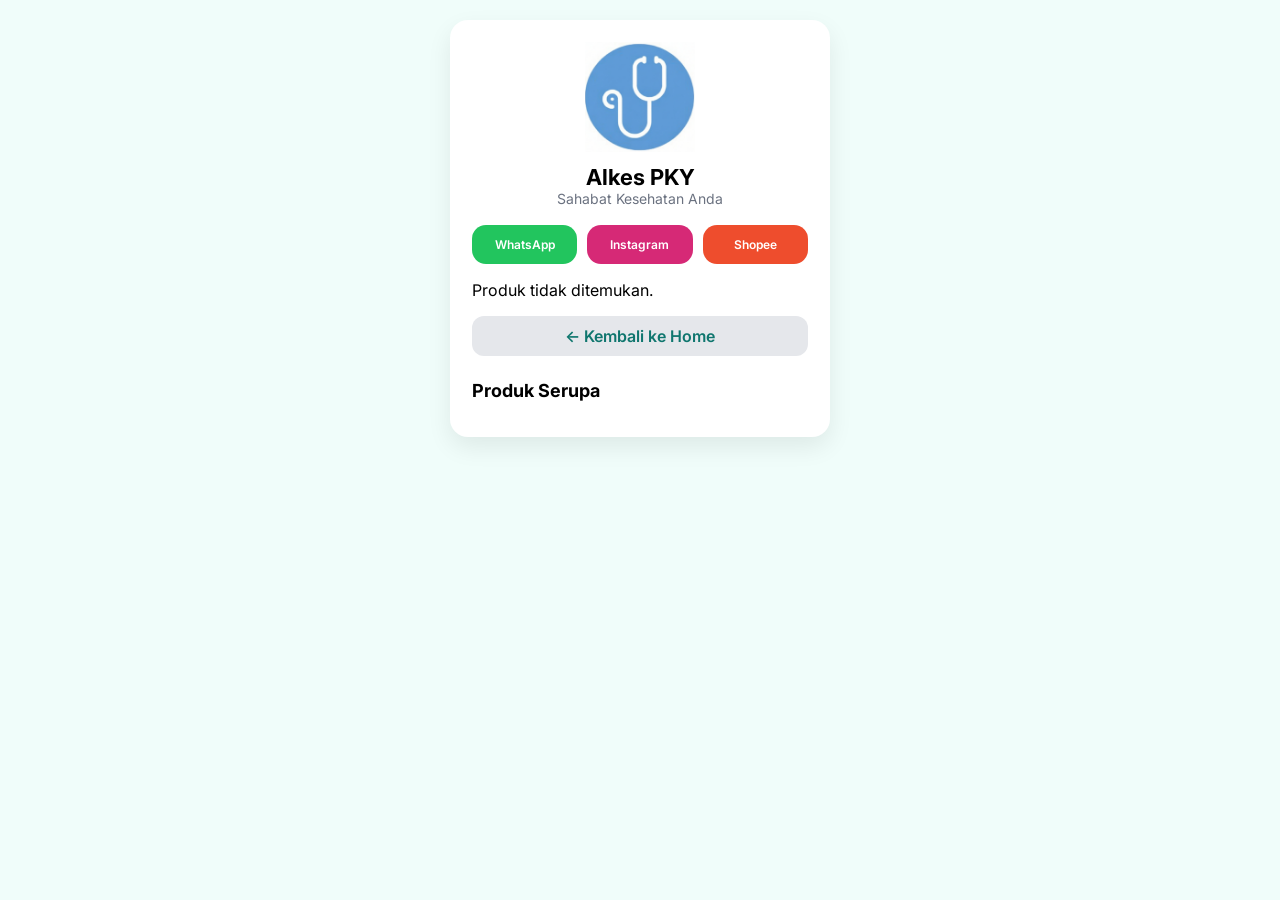
==== detail.html @ d930aff6 "Update detail.html" ====
<!DOCTYPE html>
<html lang="id">
<head>
<meta charset="UTF-8">
<meta name="viewport" content="width=device-width, initial-scale=1, viewport-fit=cover">
<title>Detail Produk | Alkes PKY</title>

<!-- FAVICON -->
<link rel="icon" type="image/png" href="./logo.png">
<link rel="apple-touch-icon" href="./logo.png">
<meta name="theme-color" content="#0f766e">

<link href="https://fonts.googleapis.com/css2?family=Inter:wght@400;600;700&display=swap" rel="stylesheet">

<style>
:root {
  --primary:#0f766e;
  --wa:#22c55e;
  --bg:#f0fdfa;
}
*{box-sizing:border-box;font-family:Inter,sans-serif}
body{margin:0;background:var(--bg);display:flex;justify-content:center}
.container{max-width:420px;width:100%;padding:20px}
.card{background:#fff;border-radius:18px;padding:22px;box-shadow:0 10px 25px rgba(0,0,0,.08)}

.header{text-align:center}
.logo{width:110px;margin-bottom:8px}
h1{margin:0;font-size:22px}
.motto{font-size:14px;color:#6b7280}

img.product-img{
  width:100%;
  height:200px;
  object-fit:cover;
  border-radius:14px;
  margin:12px 0;
}

.price{font-size:18px;color:var(--primary);font-weight:700}

.desc{font-size:14px;color:#374151;margin-top:10px}

.section-title{
  margin:24px 0 14px;
  font-size:18px;
  font-weight:700
}
.products{
  display:grid;
  grid-template-columns:repeat(2,1fr);
  gap:12px
}
.product{
  background:#fff;
  border-radius:14px;
  padding:10px;
  box-shadow:0 4px 10px rgba(0,0,0,.06)
}
.product img{
  width:100%;
  height:100px;
  object-fit:cover;
  border-radius:10px
}
.product .name{
  font-size:12px;
  font-weight:600;
  margin-top:6px
}
.product .price{
  font-size:13px;
  color:#0f766e;
  font-weight:700
}

  
.status{
  display:inline-block;
  margin-top:8px;
  padding:6px 10px;
  border-radius:8px;
  font-size:13px;
  font-weight:600;
}
.tersedia{background:#dcfce7;color:#166534}
.habis{background:#fee2e2;color:#991b1b}

.btn{
  display:block;
  margin-top:10px;
  padding:10px;
  border-radius:12px;
  text-align:center;
  font-weight:600;
  text-decoration:none;
}
.wa{background:var(--wa);color:#fff}
.home{background:#e5e7eb;color:#0f766e}

.search{
  width:100%;
  padding:10px 14px;
  border-radius:12px;
  border:2px solid #d1d5db;
  font-size:14px;
  margin:16px 0;
}

  .social-links{
  display:grid;
  grid-template-columns:repeat(3,1fr);
  gap:10px;
  margin-top:18px
}
.social-btn{
  padding:12px 6px;
  border-radius:14px;
  color:#fff;
  text-decoration:none;
  font-size:12px;
  font-weight:600;
  display:flex;
  flex-direction:column;
  align-items:center;
  gap:6px
}
.social-btn svg{width:22px;height:22px}
.social-wa{background:#22c55e}
.ig{background:#d62976}
.shop{background:#ee4d2d}
.ask{
  display:block;
  margin-top:6px;
  padding:8px;
  background:var(--primary);
  color:#fff;
  border-radius:10px;
  text-align:center;
  font-size:12px;
  text-decoration:none
}



.share-title{
  margin-top:18px;
  font-size:14px;
  font-weight:600;
}

.share-buttons{
  display:grid;
  grid-template-columns:repeat(3,1fr);
  gap:10px;
  margin-top:10px;
}

.share-btn{
  padding:10px 6px;
  border-radius:12px;
  color:#fff;
  font-size:12px;
  font-weight:600;
  text-align:center;
  text-decoration:none;
}

.share-wa{background:#22c55e}
.share-fb{background:#1877f2}
.share-ig{background:#d62976}

</style>
</head>

<body>
<div class="container">

<div class="card">

  <!-- HEADER SAMA SEPERTI INDEX -->
  <div class="header">
    <img src="./logo.png" class="logo">
    <h1>Alkes PKY</h1>
    <div class="motto">Sahabat Kesehatan Anda</div>
  </div>
<div class="social-links">
  <a href="https://wa.me/6282253124745"
     class="social-btn social-wa"
     onclick="fbq('track','Lead',{source:'whatsapp_header'})">
     WhatsApp
  </a>

  <a href="https://www.instagram.com/alkes_pky/"
     class="social-btn ig"
     onclick="fbq('track','Lead',{source:'instagram'})">
     Instagram
  </a>

  <a href="https://shopee.co.id/muhammadkhoirulzed"
     class="social-btn shop"
     onclick="fbq('track','Lead',{source:'shopee'})">
     Shopee
  </a>
</div>
  <!-- 🔍 SEARCH DI ATAS -->
  

  <!-- DETAIL PRODUK -->
  <div id="detailCard"></div>

  <div class="section-title" style="margin-top:24px">Produk Serupa</div>
<div class="products" id="relatedProducts"></div>

</div>

</div>


  <!-- SARAN PRODUK -->

<!-- DATA PRODUK -->
<script src="./data-produk.js"></script>

<script>
const params = new URLSearchParams(window.location.search);
const id = params.get("id");

const produk = produkShopee.find(p => p.id === id);
const card = document.getElementById("detailCard");

if (!produk) {
  card.innerHTML = `
    <p>Produk tidak ditemukan.</p>
    <a class="btn home" href="index.html">← Kembali ke Home</a>
  `;
} else {

  // =========================
  // NORMALISASI STATUS (HARUS DI ATAS)
  // =========================
  const rawStatus = (produk.status || "").toLowerCase();

  let statusClass = "habis";
  let statusText  = "Tidak Tersedia";

  if (
    rawStatus.includes("tersedia") ||
    rawStatus.includes("ready")
  ) {
    statusClass = "tersedia";
    statusText  = "Tersedia";
  } else if (
    rawStatus.includes("restok") ||
    rawStatus.includes("proses")
  ) {
    statusClass = "habis";
    statusText  = "Proses Restok";
  }

  // =========================
  // RENDER HTML (SETELAH STATUS SIAP)
  // =========================
  card.innerHTML = `
    <img src="${produk.gambar}" class="product-img">

    <h1>${produk.nama}</h1>
    <div class="price">${produk.harga}</div>

    <div class="status ${statusClass}">
      ${statusText}
    </div>

    <div class="desc">${produk.deskripsi}</div>
<div class="share-title">Bagikan Produk</div>

<div class="share-buttons">
  <a class="share-btn share-wa" id="shareWA">WhatsApp</a>
  <a class="share-btn share-fb" id="shareFB">Facebook</a>
  <a class="share-btn share-ig" id="shareIG">Instagram</a>
</div>

    <a class="btn wa"
       href="https://wa.me/6282253124745?text=Halo,%20saya%20ingin%20menanyakan%20produk%20${encodeURIComponent(produk.nama)}">
       Tanya via WhatsApp
    </a>

    <a class="btn home" href="index.html">← Kembali ke Home</a>
  `;
}

  // =========================
// SARAN PRODUK
// =========================
function getKeyword(nama) {
  return nama
    .toLowerCase()
    .split(" ")[0]; // ambil kata pertama
}

function shuffle(array) {
  return array.sort(() => Math.random() - 0.5);
}

const keyword = getKeyword(produk.nama);

// cari produk serupa
let related = produkShopee.filter(p =>
  p.id !== produk.id &&
  p.nama.toLowerCase().includes(keyword)
);

// kalau tidak ada, ambil acak
if (related.length === 0) {
  related = shuffle(
    produkShopee.filter(p => p.id !== produk.id)
  );
}

// tampilkan maksimal 4 produk
related = related.slice(0, 6);

const relatedBox = document.getElementById("relatedProducts");

related.forEach(p => {
  relatedBox.innerHTML += `
    <div class="product">
      <img src="${p.gambar}">
      <div class="name">${p.nama}</div>
      <div class="price">${p.harga}</div>
      <a class="ask" href="detail.html?id=${p.id}">
        Lihat Produk
      </a>
    </div>
  `;
});


const urlProduk = window.location.href;
const textProduk = `Cek produk ${produk.nama} di Alkes PKY 👇`;

// WhatsApp
document.getElementById("shareWA").href =
  `https://wa.me/?text=${encodeURIComponent(textProduk + " " + urlProduk)}`;

// Facebook
document.getElementById("shareFB").href =
  `https://www.facebook.com/sharer/sharer.php?u=${encodeURIComponent(urlProduk)}`;

// Instagram (tidak bisa direct share link)
document.getElementById("shareIG").onclick = () => {
  navigator.clipboard.writeText(urlProduk);
  alert("Link produk disalin! Tempelkan di Instagram Story atau DM 📋");
};

</script>


</body>
</html>
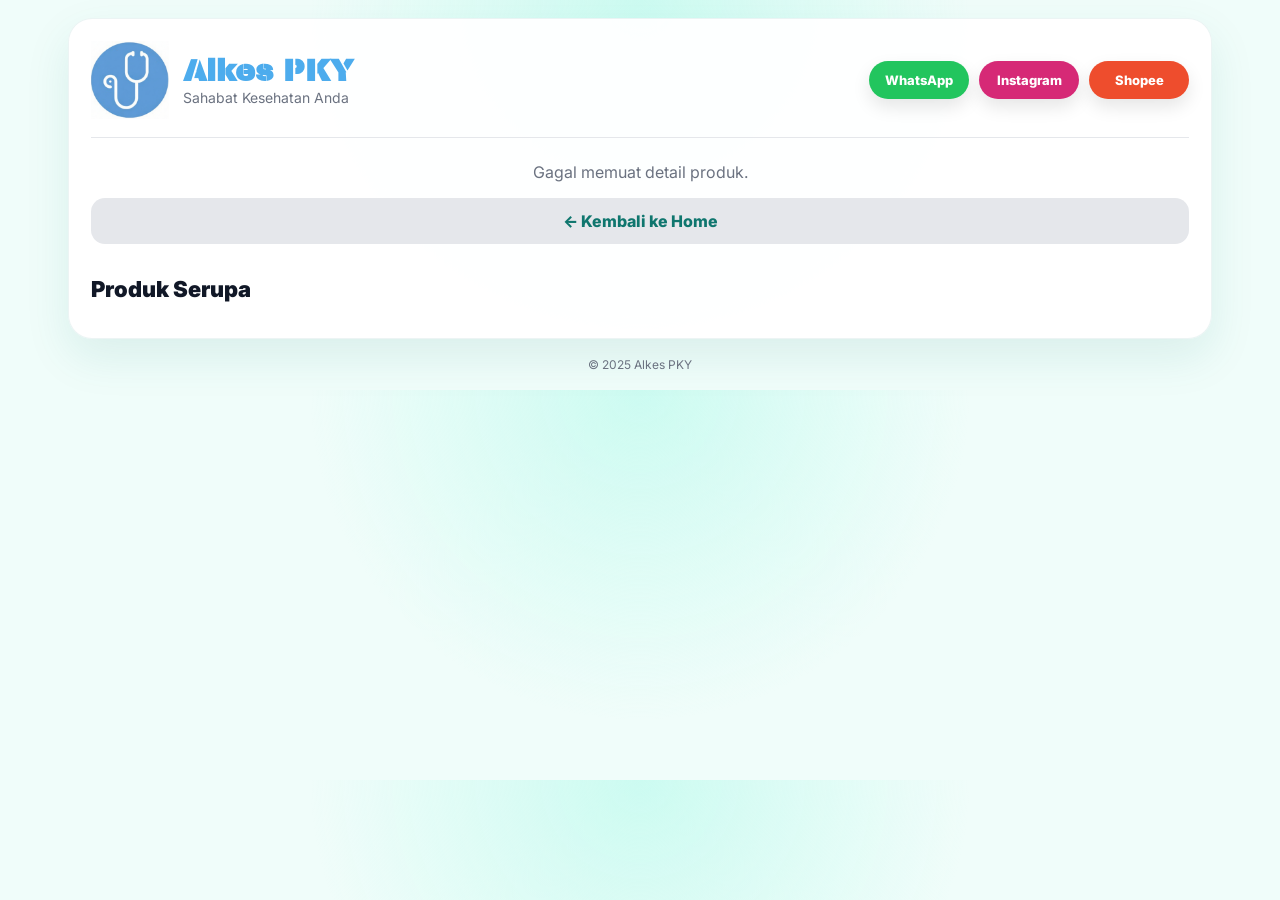
==== commit 9623740c: "Update detail.html" ====
--- a/detail.html
+++ b/detail.html
@@ -5,147 +5,198 @@
 <meta name="viewport" content="width=device-width, initial-scale=1, viewport-fit=cover">
 <title>Detail Produk | Alkes PKY</title>
 
-<!-- FAVICON -->
 <link rel="icon" type="image/png" href="./logo.png">
 <link rel="apple-touch-icon" href="./logo.png">
 <meta name="theme-color" content="#0f766e">
 
-<link href="https://fonts.googleapis.com/css2?family=Inter:wght@400;600;700&display=swap" rel="stylesheet">
+<link href="https://fonts.googleapis.com/css2?family=Inter:wght@400;600;700;800&display=swap" rel="stylesheet">
 
 <style>
-:root {
+:root{
   --primary:#0f766e;
+  --primary-dark:#115e59;
   --wa:#22c55e;
+  --ig:#d62976;
+  --shop:#ee4d2d;
   --bg:#f0fdfa;
-}
-*{box-sizing:border-box;font-family:Inter,sans-serif}
-body{margin:0;background:var(--bg);display:flex;justify-content:center}
-.container{max-width:420px;width:100%;padding:20px}
-.card{background:#fff;border-radius:18px;padding:22px;box-shadow:0 10px 25px rgba(0,0,0,.08)}
-
-.header{text-align:center}
-.logo{width:110px;margin-bottom:8px}
-h1{margin:0;font-size:22px}
-.motto{font-size:14px;color:#6b7280}
-
-img.product-img{
+  --card:#ffffff;
+  --text:#111827;
+  --muted:#6b7280;
+  --line:#e5e7eb;
+}
+
+@font-face{
+  font-family:'Archicoco';
+  src:url('./Archicoco.otf') format('truetype');
+}
+
+*{
+  box-sizing:border-box;
+  font-family:Inter,sans-serif;
+}
+
+body{
+  margin:0;
+  background:
+    radial-gradient(circle at top, #ccfbf1 0, transparent 330px),
+    var(--bg);
+  color:var(--text);
+}
+
+.container{
   width:100%;
-  height:200px;
+  max-width:1180px;
+  margin:0 auto;
+  padding:18px;
+}
+
+.card{
+  background:rgba(255,255,255,.94);
+  border:1px solid rgba(15,118,110,.08);
+  border-radius:24px;
+  padding:22px;
+  box-shadow:0 18px 45px rgba(15,118,110,.10);
+}
+
+.header{
+  display:flex;
+  align-items:center;
+  justify-content:space-between;
+  gap:18px;
+  flex-wrap:wrap;
+  padding-bottom:18px;
+  border-bottom:1px solid var(--line);
+}
+
+.brand{
+  display:flex;
+  align-items:center;
+  gap:14px;
+}
+
+.logo{
+  width:78px;
+  height:78px;
+  object-fit:contain;
+}
+
+.brand h1{
+  margin:0;
+  font-family:'Archicoco';
+  color:#4daced;
+  font-size:30px;
+  line-height:1;
+}
+
+.motto{
+  margin-top:5px;
+  font-size:14px;
+  color:var(--muted);
+}
+
+.social-links{
+  display:flex;
+  gap:10px;
+  flex-wrap:wrap;
+}
+
+.social-btn{
+  min-width:100px;
+  padding:11px 14px;
+  border-radius:999px;
+  color:#fff;
+  text-decoration:none;
+  font-size:13px;
+  font-weight:800;
+  text-align:center;
+  box-shadow:0 8px 18px rgba(0,0,0,.10);
+}
+
+.social-wa{background:var(--wa);}
+.ig{background:var(--ig);}
+.shop{background:var(--shop);}
+
+.detail-layout{
+  display:grid;
+  grid-template-columns:1fr 1.1fr;
+  gap:26px;
+  margin-top:24px;
+  align-items:start;
+}
+
+.product-img{
+  width:100%;
+  aspect-ratio:1/1;
   object-fit:cover;
-  border-radius:14px;
-  margin:12px 0;
-}
-
-.price{font-size:18px;color:var(--primary);font-weight:700}
-
-.desc{font-size:14px;color:#374151;margin-top:10px}
-
-.section-title{
-  margin:24px 0 14px;
-  font-size:18px;
-  font-weight:700
-}
-.products{
-  display:grid;
-  grid-template-columns:repeat(2,1fr);
-  gap:12px
-}
-.product{
-  background:#fff;
-  border-radius:14px;
-  padding:10px;
-  box-shadow:0 4px 10px rgba(0,0,0,.06)
-}
-.product img{
-  width:100%;
-  height:100px;
-  object-fit:cover;
-  border-radius:10px
-}
-.product .name{
-  font-size:12px;
-  font-weight:600;
-  margin-top:6px
-}
-.product .price{
-  font-size:13px;
-  color:#0f766e;
-  font-weight:700
-}
-
-  
+  border-radius:22px;
+  background:#f3f4f6;
+  box-shadow:0 10px 24px rgba(0,0,0,.08);
+}
+
+.detail-info h2{
+  margin:0;
+  font-size:30px;
+  line-height:1.25;
+}
+
+.price{
+  font-size:24px;
+  color:var(--primary);
+  font-weight:900;
+  margin-top:10px;
+}
+
 .status{
   display:inline-block;
-  margin-top:8px;
-  padding:6px 10px;
-  border-radius:8px;
+  margin-top:12px;
+  padding:8px 12px;
+  border-radius:999px;
   font-size:13px;
-  font-weight:600;
-}
-.tersedia{background:#dcfce7;color:#166534}
-.habis{background:#fee2e2;color:#991b1b}
+  font-weight:800;
+}
+
+.tersedia{
+  background:#dcfce7;
+  color:#166534;
+}
+
+.habis{
+  background:#fee2e2;
+  color:#991b1b;
+}
+
+.desc{
+  font-size:15px;
+  color:#374151;
+  margin-top:16px;
+  line-height:1.65;
+  white-space:pre-line;
+}
 
 .btn{
   display:block;
   margin-top:10px;
-  padding:10px;
-  border-radius:12px;
+  padding:13px;
+  border-radius:14px;
   text-align:center;
-  font-weight:600;
+  font-weight:800;
   text-decoration:none;
 }
-.wa{background:var(--wa);color:#fff}
-.home{background:#e5e7eb;color:#0f766e}
-
-.search{
-  width:100%;
-  padding:10px 14px;
-  border-radius:12px;
-  border:2px solid #d1d5db;
+
+.wa{
+  background:var(--wa);
+  color:#fff;
+}
+
+.home{
+  background:#e5e7eb;
+  color:#0f766e;
+}
+
+.share-title{
+  margin-top:22px;
   font-size:14px;
-  margin:16px 0;
-}
-
-  .social-links{
-  display:grid;
-  grid-template-columns:repeat(3,1fr);
-  gap:10px;
-  margin-top:18px
-}
-.social-btn{
-  padding:12px 6px;
-  border-radius:14px;
-  color:#fff;
-  text-decoration:none;
-  font-size:12px;
-  font-weight:600;
-  display:flex;
-  flex-direction:column;
-  align-items:center;
-  gap:6px
-}
-.social-btn svg{width:22px;height:22px}
-.social-wa{background:#22c55e}
-.ig{background:#d62976}
-.shop{background:#ee4d2d}
-.ask{
-  display:block;
-  margin-top:6px;
-  padding:8px;
-  background:var(--primary);
-  color:#fff;
-  border-radius:10px;
-  text-align:center;
-  font-size:12px;
-  text-decoration:none
-}
-
-
-
-.share-title{
-  margin-top:18px;
-  font-size:14px;
-  font-weight:600;
+  font-weight:800;
 }
 
 .share-buttons{
@@ -156,204 +207,414 @@
 }
 
 .share-btn{
-  padding:10px 6px;
-  border-radius:12px;
+  padding:11px 8px;
+  border-radius:14px;
   color:#fff;
   font-size:12px;
-  font-weight:600;
+  font-weight:800;
   text-align:center;
   text-decoration:none;
-}
-
-.share-wa{background:#22c55e}
-.share-fb{background:#1877f2}
-.share-ig{background:#d62976}
-
+  cursor:pointer;
+  border:none;
+}
+
+.share-wa{background:#22c55e;}
+.share-fb{background:#1877f2;}
+.share-ig{background:#d62976;}
+
+.section-title{
+  margin:32px 0 14px;
+  font-size:22px;
+  font-weight:900;
+}
+
+.products{
+  display:grid;
+  grid-template-columns:repeat(5,1fr);
+  gap:16px;
+}
+
+.product{
+  background:#fff;
+  border:1px solid rgba(0,0,0,.06);
+  border-radius:18px;
+  padding:12px;
+  box-shadow:0 8px 22px rgba(0,0,0,.06);
+  display:flex;
+  flex-direction:column;
+}
+
+.product img{
+  width:100%;
+  aspect-ratio:1/1;
+  object-fit:cover;
+  border-radius:14px;
+  background:#f3f4f6;
+}
+
+.product .name{
+  font-size:14px;
+  font-weight:800;
+  margin-top:10px;
+  line-height:1.35;
+}
+
+.product .price{
+  font-size:15px;
+  color:var(--primary);
+  font-weight:900;
+  margin-top:5px;
+}
+
+.ask{
+  display:block;
+  margin-top:auto;
+  padding:10px;
+  background:var(--primary);
+  color:#fff;
+  border-radius:12px;
+  text-align:center;
+  font-size:12px;
+  font-weight:800;
+  text-decoration:none;
+}
+
+footer{
+  text-align:center;
+  font-size:12px;
+  margin-top:18px;
+  color:#6b7280;
+}
+
+@media(max-width:900px){
+  .container{
+    max-width:760px;
+  }
+
+  .header{
+    justify-content:center;
+    text-align:center;
+  }
+
+  .brand{
+    justify-content:center;
+  }
+
+  .social-links{
+    justify-content:center;
+    width:100%;
+  }
+
+  .detail-layout{
+    grid-template-columns:1fr;
+  }
+
+  .products{
+    grid-template-columns:repeat(3,1fr);
+  }
+}
+
+@media(max-width:600px){
+  .container{
+    padding:12px;
+  }
+
+  .card{
+    border-radius:20px;
+    padding:16px;
+  }
+
+  .header{
+    display:block;
+    text-align:center;
+  }
+
+  .brand{
+    display:block;
+  }
+
+  .logo{
+    width:105px;
+    height:auto;
+    margin-bottom:8px;
+  }
+
+  .brand h1{
+    font-size:25px;
+  }
+
+  .social-links{
+    display:grid;
+    grid-template-columns:repeat(3,1fr);
+    gap:8px;
+    margin-top:16px;
+  }
+
+  .social-btn{
+    min-width:0;
+    padding:11px 6px;
+    font-size:12px;
+  }
+
+  .detail-info h2{
+    font-size:22px;
+  }
+
+  .price{
+    font-size:20px;
+  }
+
+  .desc{
+    font-size:14px;
+  }
+
+  .share-buttons{
+    grid-template-columns:repeat(3,1fr);
+  }
+
+  .products{
+    grid-template-columns:repeat(2,1fr);
+    gap:12px;
+  }
+
+  .product{
+    padding:10px;
+  }
+
+  .product .name{
+    font-size:13px;
+  }
+}
+
+@media(max-width:360px){
+  .products{
+    grid-template-columns:1fr;
+  }
+
+  .share-buttons{
+    grid-template-columns:1fr;
+  }
+}
 </style>
 </head>
 
 <body>
+
 <div class="container">
-
-<div class="card">
-
-  <!-- HEADER SAMA SEPERTI INDEX -->
-  <div class="header">
-    <img src="./logo.png" class="logo">
-    <h1>Alkes PKY</h1>
-    <div class="motto">Sahabat Kesehatan Anda</div>
+  <div class="card">
+
+    <div class="header">
+      <div class="brand">
+        <img src="./logo.png" class="logo">
+        <div>
+          <h1>Alkes PKY</h1>
+          <div class="motto">Sahabat Kesehatan Anda</div>
+        </div>
+      </div>
+
+      <div class="social-links">
+        <a href="https://wa.me/6282253124745" class="social-btn social-wa">WhatsApp</a>
+        <a href="https://www.instagram.com/alkes_pky/" class="social-btn ig">Instagram</a>
+        <a href="https://shopee.co.id/muhammadkhoirulzed" class="social-btn shop">Shopee</a>
+      </div>
+    </div>
+
+    <div id="detailCard">
+      <p style="text-align:center;color:#6b7280;margin-top:24px">
+        Memuat detail produk...
+      </p>
+    </div>
+
+    <div class="section-title">Produk Serupa</div>
+    <div class="products" id="relatedProducts"></div>
+
   </div>
-<div class="social-links">
-  <a href="https://wa.me/6282253124745"
-     class="social-btn social-wa"
-     onclick="fbq('track','Lead',{source:'whatsapp_header'})">
-     WhatsApp
-  </a>
-
-  <a href="https://www.instagram.com/alkes_pky/"
-     class="social-btn ig"
-     onclick="fbq('track','Lead',{source:'instagram'})">
-     Instagram
-  </a>
-
-  <a href="https://shopee.co.id/muhammadkhoirulzed"
-     class="social-btn shop"
-     onclick="fbq('track','Lead',{source:'shopee'})">
-     Shopee
-  </a>
+
+  <footer>© 2025 Alkes PKY</footer>
 </div>
-  <!-- 🔍 SEARCH DI ATAS -->
-  
-
-  <!-- DETAIL PRODUK -->
-  <div id="detailCard"></div>
-
-  <div class="section-title" style="margin-top:24px">Produk Serupa</div>
-<div class="products" id="relatedProducts"></div>
-
-</div>
-
-</div>
-
-
-  <!-- SARAN PRODUK -->
-
-<!-- DATA PRODUK -->
-<script src="./data-produk.js"></script>
 
 <script>
+const API_URL =
+"https://script.google.com/macros/s/AKfycbz3XTARB3Vd1pANXA5MZ1KqbquHLRC4eO3K6uZENRxfjtvnE1Nb7gv0AHEkxqDxyejGtA/exec?action=produk_web";
+
 const params = new URLSearchParams(window.location.search);
 const id = params.get("id");
 
-const produk = produkShopee.find(p => p.id === id);
 const card = document.getElementById("detailCard");
-
-if (!produk) {
-  card.innerHTML = `
-    <p>Produk tidak ditemukan.</p>
-    <a class="btn home" href="index.html">← Kembali ke Home</a>
-  `;
-} else {
-
-  // =========================
-  // NORMALISASI STATUS (HARUS DI ATAS)
-  // =========================
-  const rawStatus = (produk.status || "").toLowerCase();
+const relatedBox = document.getElementById("relatedProducts");
+
+let produkShopee = [];
+
+function normalizeStatus(status){
+  const rawStatus = (status || "").toLowerCase();
 
   let statusClass = "habis";
   let statusText  = "Tidak Tersedia";
 
-  if (
+  if(
     rawStatus.includes("tersedia") ||
-    rawStatus.includes("ready")
-  ) {
+    rawStatus.includes("ready") ||
+    rawStatus.includes("ada")
+  ){
     statusClass = "tersedia";
     statusText  = "Tersedia";
-  } else if (
+  }else if(
     rawStatus.includes("restok") ||
     rawStatus.includes("proses")
-  ) {
+  ){
     statusClass = "habis";
-    statusText  = "Proses Restok";
-  }
-
-  // =========================
-  // RENDER HTML (SETELAH STATUS SIAP)
-  // =========================
+    statusText = "Proses Restok";
+  }
+
+  return { statusClass, statusText };
+}
+
+function renderDetail(produk){
+  const status = normalizeStatus(produk.status);
+
   card.innerHTML = `
-    <img src="${produk.gambar}" class="product-img">
-
-    <h1>${produk.nama}</h1>
-    <div class="price">${produk.harga}</div>
-
-    <div class="status ${statusClass}">
-      ${statusText}
-    </div>
-
-    <div class="desc">${produk.deskripsi}</div>
-<div class="share-title">Bagikan Produk</div>
-
-<div class="share-buttons">
-  <a class="share-btn share-wa" id="shareWA">WhatsApp</a>
-  <a class="share-btn share-fb" id="shareFB">Facebook</a>
-  <a class="share-btn share-ig" id="shareIG">Instagram</a>
-</div>
-
-    <a class="btn wa"
-       href="https://wa.me/6282253124745?text=Halo,%20saya%20ingin%20menanyakan%20produk%20${encodeURIComponent(produk.nama)}">
-       Tanya via WhatsApp
-    </a>
-
-    <a class="btn home" href="index.html">← Kembali ke Home</a>
-  `;
-}
-
-  // =========================
-// SARAN PRODUK
-// =========================
-function getKeyword(nama) {
-  return nama
-    .toLowerCase()
-    .split(" ")[0]; // ambil kata pertama
-}
-
-function shuffle(array) {
-  return array.sort(() => Math.random() - 0.5);
-}
-
-const keyword = getKeyword(produk.nama);
-
-// cari produk serupa
-let related = produkShopee.filter(p =>
-  p.id !== produk.id &&
-  p.nama.toLowerCase().includes(keyword)
-);
-
-// kalau tidak ada, ambil acak
-if (related.length === 0) {
-  related = shuffle(
-    produkShopee.filter(p => p.id !== produk.id)
-  );
-}
-
-// tampilkan maksimal 4 produk
-related = related.slice(0, 6);
-
-const relatedBox = document.getElementById("relatedProducts");
-
-related.forEach(p => {
-  relatedBox.innerHTML += `
-    <div class="product">
-      <img src="${p.gambar}">
-      <div class="name">${p.nama}</div>
-      <div class="price">${p.harga}</div>
-      <a class="ask" href="detail.html?id=${p.id}">
-        Lihat Produk
-      </a>
+    <div class="detail-layout">
+      <div>
+        <img
+          src="${produk.gambar || './logo.png'}"
+          class="product-img"
+          alt="${produk.nama || 'Produk Alkes PKY'}">
+      </div>
+
+      <div class="detail-info">
+        <h2>${produk.nama || ""}</h2>
+
+        <div class="price">${produk.harga || ""}</div>
+
+        <div class="status ${status.statusClass}">
+          ${status.statusText}
+        </div>
+
+        <div class="desc">
+          ${produk.deskripsi || produk.keterangan || "Belum ada deskripsi produk."}
+        </div>
+
+        <div class="share-title">Bagikan Produk</div>
+
+        <div class="share-buttons">
+          <a class="share-btn share-wa" id="shareWA">WhatsApp</a>
+          <a class="share-btn share-fb" id="shareFB">Facebook</a>
+          <button class="share-btn share-ig" id="shareIG">Instagram</button>
+        </div>
+
+        <a class="btn wa"
+          href="https://wa.me/6282253124745?text=Halo,%20saya%20ingin%20menanyakan%20produk%20${encodeURIComponent(produk.nama || "")}">
+          Tanya via WhatsApp
+        </a>
+
+        <a class="btn home" href="index.html">
+          ← Kembali ke Home
+        </a>
+      </div>
     </div>
   `;
+
+  setupShare(produk);
+}
+
+function setupShare(produk){
+  const urlProduk = window.location.href;
+  const textProduk = `Cek produk ${produk.nama || "ini"} di Alkes PKY 👇`;
+
+  document.getElementById("shareWA").href =
+    `https://wa.me/?text=${encodeURIComponent(textProduk + " " + urlProduk)}`;
+
+  document.getElementById("shareFB").href =
+    `https://www.facebook.com/sharer/sharer.php?u=${encodeURIComponent(urlProduk)}`;
+
+  document.getElementById("shareIG").onclick = () => {
+    navigator.clipboard.writeText(urlProduk);
+    alert("Link produk disalin! Tempelkan di Instagram Story atau DM 📋");
+  };
+}
+
+function getKeyword(nama){
+  return (nama || "")
+    .toLowerCase()
+    .split(" ")
+    .filter(Boolean)[0] || "";
+}
+
+function shuffle(array){
+  return array.sort(() => Math.random() - 0.5);
+}
+
+function renderRelated(produk){
+  relatedBox.innerHTML = "";
+
+  const keyword = getKeyword(produk.nama);
+
+  let related = produkShopee.filter(p =>
+    p.id !== produk.id &&
+    (
+      (p.nama || "").toLowerCase().includes(keyword) ||
+      (p.keterangan || "").toLowerCase().includes(keyword)
+    )
+  );
+
+  if(related.length === 0){
+    related = shuffle(
+      produkShopee.filter(p => p.id !== produk.id)
+    );
+  }
+
+  related = related.slice(0, 5);
+
+  related.forEach(p => {
+    relatedBox.innerHTML += `
+      <div class="product">
+        <img src="${p.gambar || './logo.png'}" alt="${p.nama || 'Produk Alkes PKY'}">
+        <div class="name">${p.nama || ""}</div>
+        <div class="price">${p.harga || ""}</div>
+        <a class="ask" href="detail.html?id=${p.id || ''}">
+          Lihat Produk
+        </a>
+      </div>
+    `;
+  });
+}
+
+fetch(API_URL)
+.then(res => res.json())
+.then(data => {
+  produkShopee = Array.isArray(data) ? data : [];
+
+  const produk = produkShopee.find(p => String(p.id) === String(id));
+
+  if(!produk){
+    card.innerHTML = `
+      <p style="text-align:center;color:#6b7280;margin-top:24px">
+        Produk tidak ditemukan.
+      </p>
+      <a class="btn home" href="index.html">
+        ← Kembali ke Home
+      </a>
+    `;
+    relatedBox.innerHTML = "";
+    return;
+  }
+
+  renderDetail(produk);
+  renderRelated(produk);
+})
+.catch(err => {
+  console.error(err);
+
+  card.innerHTML = `
+    <p style="text-align:center;color:#6b7280;margin-top:24px">
+      Gagal memuat detail produk.
+    </p>
+    <a class="btn home" href="index.html">
+      ← Kembali ke Home
+    </a>
+  `;
 });
-
-
-const urlProduk = window.location.href;
-const textProduk = `Cek produk ${produk.nama} di Alkes PKY 👇`;
-
-// WhatsApp
-document.getElementById("shareWA").href =
-  `https://wa.me/?text=${encodeURIComponent(textProduk + " " + urlProduk)}`;
-
-// Facebook
-document.getElementById("shareFB").href =
-  `https://www.facebook.com/sharer/sharer.php?u=${encodeURIComponent(urlProduk)}`;
-
-// Instagram (tidak bisa direct share link)
-document.getElementById("shareIG").onclick = () => {
-  navigator.clipboard.writeText(urlProduk);
-  alert("Link produk disalin! Tempelkan di Instagram Story atau DM 📋");
-};
-
 </script>
-
 
 </body>
 </html>
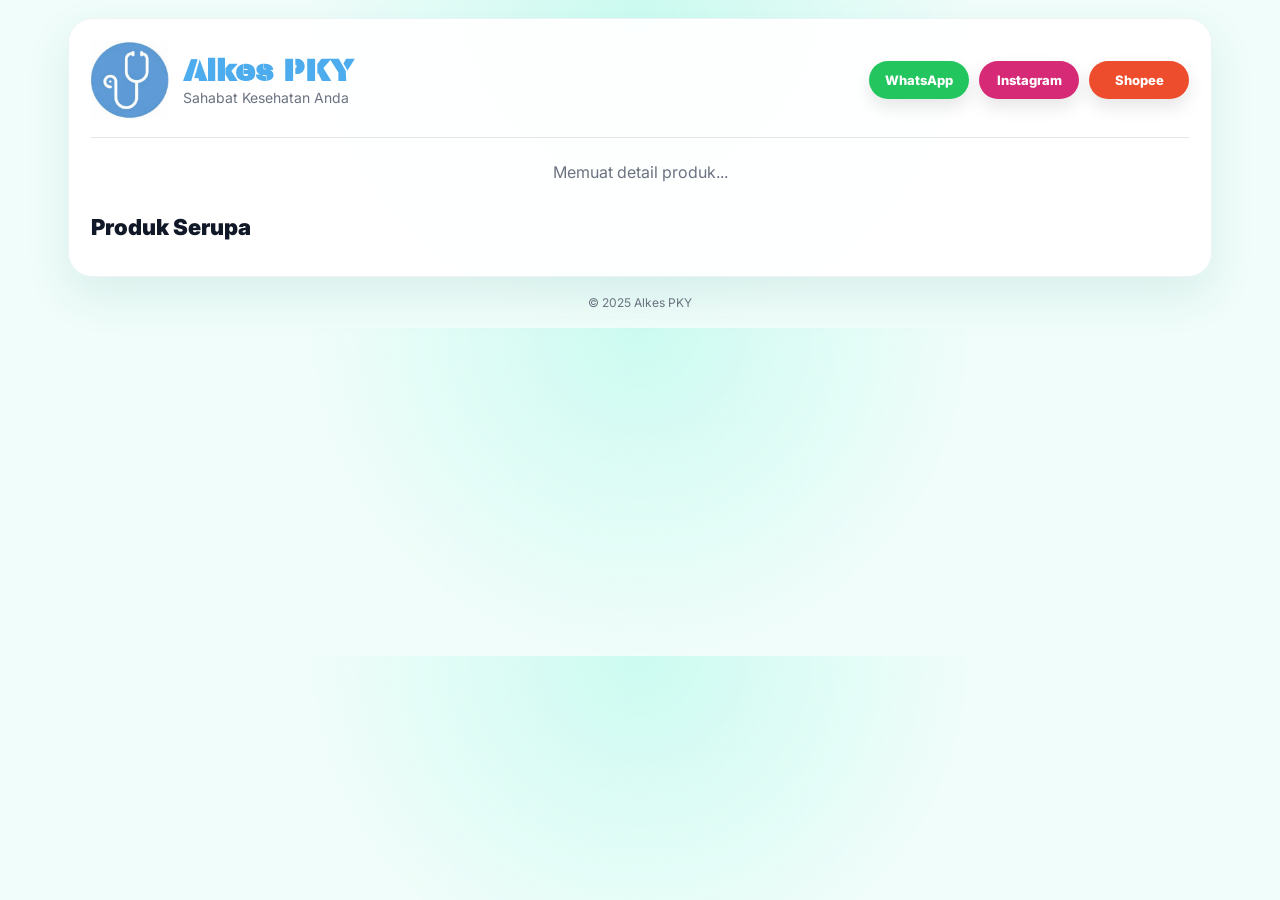
==== commit 727bf86c: "Update detail.html" ====
--- a/detail.html
+++ b/detail.html
@@ -433,188 +433,7 @@
   <footer>© 2025 Alkes PKY</footer>
 </div>
 
-<script>
-const API_URL =
-"https://script.google.com/macros/s/AKfycbz3XTARB3Vd1pANXA5MZ1KqbquHLRC4eO3K6uZENRxfjtvnE1Nb7gv0AHEkxqDxyejGtA/exec?action=produk_web";
-
-const params = new URLSearchParams(window.location.search);
-const id = params.get("id");
-
-const card = document.getElementById("detailCard");
-const relatedBox = document.getElementById("relatedProducts");
-
-let produkShopee = [];
-
-function normalizeStatus(status){
-  const rawStatus = (status || "").toLowerCase();
-
-  let statusClass = "habis";
-  let statusText  = "Tidak Tersedia";
-
-  if(
-    rawStatus.includes("tersedia") ||
-    rawStatus.includes("ready") ||
-    rawStatus.includes("ada")
-  ){
-    statusClass = "tersedia";
-    statusText  = "Tersedia";
-  }else if(
-    rawStatus.includes("restok") ||
-    rawStatus.includes("proses")
-  ){
-    statusClass = "habis";
-    statusText = "Proses Restok";
-  }
-
-  return { statusClass, statusText };
-}
-
-function renderDetail(produk){
-  const status = normalizeStatus(produk.status);
-
-  card.innerHTML = `
-    <div class="detail-layout">
-      <div>
-        <img
-          src="${produk.gambar || './logo.png'}"
-          class="product-img"
-          alt="${produk.nama || 'Produk Alkes PKY'}">
-      </div>
-
-      <div class="detail-info">
-        <h2>${produk.nama || ""}</h2>
-
-        <div class="price">${produk.harga || ""}</div>
-
-        <div class="status ${status.statusClass}">
-          ${status.statusText}
-        </div>
-
-        <div class="desc">
-          ${produk.deskripsi || produk.keterangan || "Belum ada deskripsi produk."}
-        </div>
-
-        <div class="share-title">Bagikan Produk</div>
-
-        <div class="share-buttons">
-          <a class="share-btn share-wa" id="shareWA">WhatsApp</a>
-          <a class="share-btn share-fb" id="shareFB">Facebook</a>
-          <button class="share-btn share-ig" id="shareIG">Instagram</button>
-        </div>
-
-        <a class="btn wa"
-          href="https://wa.me/6282253124745?text=Halo,%20saya%20ingin%20menanyakan%20produk%20${encodeURIComponent(produk.nama || "")}">
-          Tanya via WhatsApp
-        </a>
-
-        <a class="btn home" href="index.html">
-          ← Kembali ke Home
-        </a>
-      </div>
-    </div>
-  `;
-
-  setupShare(produk);
-}
-
-function setupShare(produk){
-  const urlProduk = window.location.href;
-  const textProduk = `Cek produk ${produk.nama || "ini"} di Alkes PKY 👇`;
-
-  document.getElementById("shareWA").href =
-    `https://wa.me/?text=${encodeURIComponent(textProduk + " " + urlProduk)}`;
-
-  document.getElementById("shareFB").href =
-    `https://www.facebook.com/sharer/sharer.php?u=${encodeURIComponent(urlProduk)}`;
-
-  document.getElementById("shareIG").onclick = () => {
-    navigator.clipboard.writeText(urlProduk);
-    alert("Link produk disalin! Tempelkan di Instagram Story atau DM 📋");
-  };
-}
-
-function getKeyword(nama){
-  return (nama || "")
-    .toLowerCase()
-    .split(" ")
-    .filter(Boolean)[0] || "";
-}
-
-function shuffle(array){
-  return array.sort(() => Math.random() - 0.5);
-}
-
-function renderRelated(produk){
-  relatedBox.innerHTML = "";
-
-  const keyword = getKeyword(produk.nama);
-
-  let related = produkShopee.filter(p =>
-    p.id !== produk.id &&
-    (
-      (p.nama || "").toLowerCase().includes(keyword) ||
-      (p.keterangan || "").toLowerCase().includes(keyword)
-    )
-  );
-
-  if(related.length === 0){
-    related = shuffle(
-      produkShopee.filter(p => p.id !== produk.id)
-    );
-  }
-
-  related = related.slice(0, 5);
-
-  related.forEach(p => {
-    relatedBox.innerHTML += `
-      <div class="product">
-        <img src="${p.gambar || './logo.png'}" alt="${p.nama || 'Produk Alkes PKY'}">
-        <div class="name">${p.nama || ""}</div>
-        <div class="price">${p.harga || ""}</div>
-        <a class="ask" href="detail.html?id=${p.id || ''}">
-          Lihat Produk
-        </a>
-      </div>
-    `;
-  });
-}
-
-fetch(API_URL)
-.then(res => res.json())
-.then(data => {
-  produkShopee = Array.isArray(data) ? data : [];
-
-  const produk = produkShopee.find(p => String(p.id) === String(id));
-
-  if(!produk){
-    card.innerHTML = `
-      <p style="text-align:center;color:#6b7280;margin-top:24px">
-        Produk tidak ditemukan.
-      </p>
-      <a class="btn home" href="index.html">
-        ← Kembali ke Home
-      </a>
-    `;
-    relatedBox.innerHTML = "";
-    return;
-  }
-
-  renderDetail(produk);
-  renderRelated(produk);
-})
-.catch(err => {
-  console.error(err);
-
-  card.innerHTML = `
-    <p style="text-align:center;color:#6b7280;margin-top:24px">
-      Gagal memuat detail produk.
-    </p>
-    <a class="btn home" href="index.html">
-      ← Kembali ke Home
-    </a>
-  `;
-});
-</script>
+<script src="Asset/detail.js" defer></script>
 
 </body>
 </html>
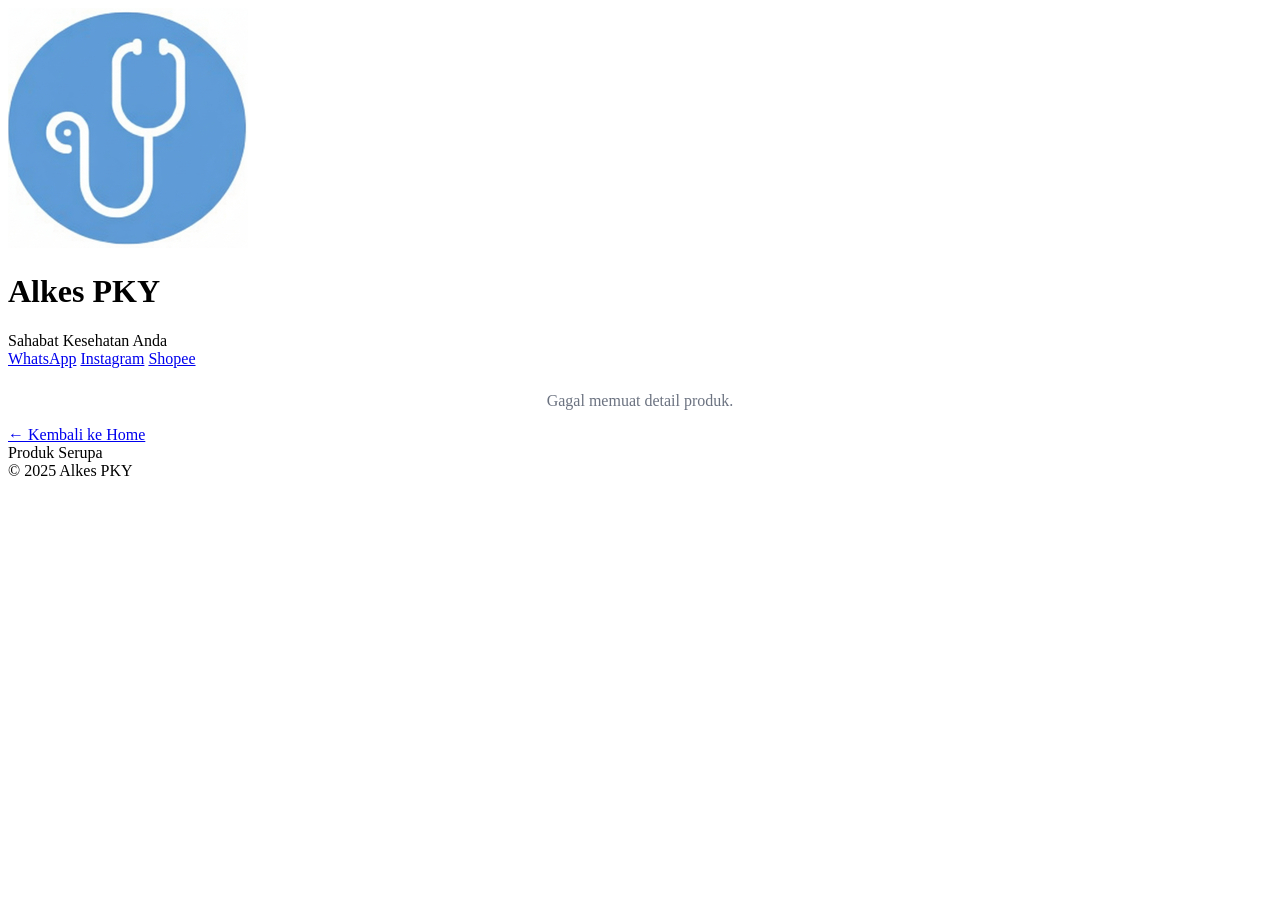
==== commit a9ccb70b: "Update detail.html" ====
--- a/detail.html
+++ b/detail.html
@@ -11,393 +11,8 @@
 
 <link href="https://fonts.googleapis.com/css2?family=Inter:wght@400;600;700;800&display=swap" rel="stylesheet">
 
-<style>
-:root{
-  --primary:#0f766e;
-  --primary-dark:#115e59;
-  --wa:#22c55e;
-  --ig:#d62976;
-  --shop:#ee4d2d;
-  --bg:#f0fdfa;
-  --card:#ffffff;
-  --text:#111827;
-  --muted:#6b7280;
-  --line:#e5e7eb;
-}
-
-@font-face{
-  font-family:'Archicoco';
-  src:url('./Archicoco.otf') format('truetype');
-}
-
-*{
-  box-sizing:border-box;
-  font-family:Inter,sans-serif;
-}
-
-body{
-  margin:0;
-  background:
-    radial-gradient(circle at top, #ccfbf1 0, transparent 330px),
-    var(--bg);
-  color:var(--text);
-}
-
-.container{
-  width:100%;
-  max-width:1180px;
-  margin:0 auto;
-  padding:18px;
-}
-
-.card{
-  background:rgba(255,255,255,.94);
-  border:1px solid rgba(15,118,110,.08);
-  border-radius:24px;
-  padding:22px;
-  box-shadow:0 18px 45px rgba(15,118,110,.10);
-}
-
-.header{
-  display:flex;
-  align-items:center;
-  justify-content:space-between;
-  gap:18px;
-  flex-wrap:wrap;
-  padding-bottom:18px;
-  border-bottom:1px solid var(--line);
-}
-
-.brand{
-  display:flex;
-  align-items:center;
-  gap:14px;
-}
-
-.logo{
-  width:78px;
-  height:78px;
-  object-fit:contain;
-}
-
-.brand h1{
-  margin:0;
-  font-family:'Archicoco';
-  color:#4daced;
-  font-size:30px;
-  line-height:1;
-}
-
-.motto{
-  margin-top:5px;
-  font-size:14px;
-  color:var(--muted);
-}
-
-.social-links{
-  display:flex;
-  gap:10px;
-  flex-wrap:wrap;
-}
-
-.social-btn{
-  min-width:100px;
-  padding:11px 14px;
-  border-radius:999px;
-  color:#fff;
-  text-decoration:none;
-  font-size:13px;
-  font-weight:800;
-  text-align:center;
-  box-shadow:0 8px 18px rgba(0,0,0,.10);
-}
-
-.social-wa{background:var(--wa);}
-.ig{background:var(--ig);}
-.shop{background:var(--shop);}
-
-.detail-layout{
-  display:grid;
-  grid-template-columns:1fr 1.1fr;
-  gap:26px;
-  margin-top:24px;
-  align-items:start;
-}
-
-.product-img{
-  width:100%;
-  aspect-ratio:1/1;
-  object-fit:cover;
-  border-radius:22px;
-  background:#f3f4f6;
-  box-shadow:0 10px 24px rgba(0,0,0,.08);
-}
-
-.detail-info h2{
-  margin:0;
-  font-size:30px;
-  line-height:1.25;
-}
-
-.price{
-  font-size:24px;
-  color:var(--primary);
-  font-weight:900;
-  margin-top:10px;
-}
-
-.status{
-  display:inline-block;
-  margin-top:12px;
-  padding:8px 12px;
-  border-radius:999px;
-  font-size:13px;
-  font-weight:800;
-}
-
-.tersedia{
-  background:#dcfce7;
-  color:#166534;
-}
-
-.habis{
-  background:#fee2e2;
-  color:#991b1b;
-}
-
-.desc{
-  font-size:15px;
-  color:#374151;
-  margin-top:16px;
-  line-height:1.65;
-  white-space:pre-line;
-}
-
-.btn{
-  display:block;
-  margin-top:10px;
-  padding:13px;
-  border-radius:14px;
-  text-align:center;
-  font-weight:800;
-  text-decoration:none;
-}
-
-.wa{
-  background:var(--wa);
-  color:#fff;
-}
-
-.home{
-  background:#e5e7eb;
-  color:#0f766e;
-}
-
-.share-title{
-  margin-top:22px;
-  font-size:14px;
-  font-weight:800;
-}
-
-.share-buttons{
-  display:grid;
-  grid-template-columns:repeat(3,1fr);
-  gap:10px;
-  margin-top:10px;
-}
-
-.share-btn{
-  padding:11px 8px;
-  border-radius:14px;
-  color:#fff;
-  font-size:12px;
-  font-weight:800;
-  text-align:center;
-  text-decoration:none;
-  cursor:pointer;
-  border:none;
-}
-
-.share-wa{background:#22c55e;}
-.share-fb{background:#1877f2;}
-.share-ig{background:#d62976;}
-
-.section-title{
-  margin:32px 0 14px;
-  font-size:22px;
-  font-weight:900;
-}
-
-.products{
-  display:grid;
-  grid-template-columns:repeat(5,1fr);
-  gap:16px;
-}
-
-.product{
-  background:#fff;
-  border:1px solid rgba(0,0,0,.06);
-  border-radius:18px;
-  padding:12px;
-  box-shadow:0 8px 22px rgba(0,0,0,.06);
-  display:flex;
-  flex-direction:column;
-}
-
-.product img{
-  width:100%;
-  aspect-ratio:1/1;
-  object-fit:cover;
-  border-radius:14px;
-  background:#f3f4f6;
-}
-
-.product .name{
-  font-size:14px;
-  font-weight:800;
-  margin-top:10px;
-  line-height:1.35;
-}
-
-.product .price{
-  font-size:15px;
-  color:var(--primary);
-  font-weight:900;
-  margin-top:5px;
-}
-
-.ask{
-  display:block;
-  margin-top:auto;
-  padding:10px;
-  background:var(--primary);
-  color:#fff;
-  border-radius:12px;
-  text-align:center;
-  font-size:12px;
-  font-weight:800;
-  text-decoration:none;
-}
-
-footer{
-  text-align:center;
-  font-size:12px;
-  margin-top:18px;
-  color:#6b7280;
-}
-
-@media(max-width:900px){
-  .container{
-    max-width:760px;
-  }
-
-  .header{
-    justify-content:center;
-    text-align:center;
-  }
-
-  .brand{
-    justify-content:center;
-  }
-
-  .social-links{
-    justify-content:center;
-    width:100%;
-  }
-
-  .detail-layout{
-    grid-template-columns:1fr;
-  }
-
-  .products{
-    grid-template-columns:repeat(3,1fr);
-  }
-}
-
-@media(max-width:600px){
-  .container{
-    padding:12px;
-  }
-
-  .card{
-    border-radius:20px;
-    padding:16px;
-  }
-
-  .header{
-    display:block;
-    text-align:center;
-  }
-
-  .brand{
-    display:block;
-  }
-
-  .logo{
-    width:105px;
-    height:auto;
-    margin-bottom:8px;
-  }
-
-  .brand h1{
-    font-size:25px;
-  }
-
-  .social-links{
-    display:grid;
-    grid-template-columns:repeat(3,1fr);
-    gap:8px;
-    margin-top:16px;
-  }
-
-  .social-btn{
-    min-width:0;
-    padding:11px 6px;
-    font-size:12px;
-  }
-
-  .detail-info h2{
-    font-size:22px;
-  }
-
-  .price{
-    font-size:20px;
-  }
-
-  .desc{
-    font-size:14px;
-  }
-
-  .share-buttons{
-    grid-template-columns:repeat(3,1fr);
-  }
-
-  .products{
-    grid-template-columns:repeat(2,1fr);
-    gap:12px;
-  }
-
-  .product{
-    padding:10px;
-  }
-
-  .product .name{
-    font-size:13px;
-  }
-}
-
-@media(max-width:360px){
-  .products{
-    grid-template-columns:1fr;
-  }
-
-  .share-buttons{
-    grid-template-columns:1fr;
-  }
-}
-</style>
 </head>
-
+<link rel="stylesheet" href="Asset/detail.css">
 <body>
 
 <div class="container">
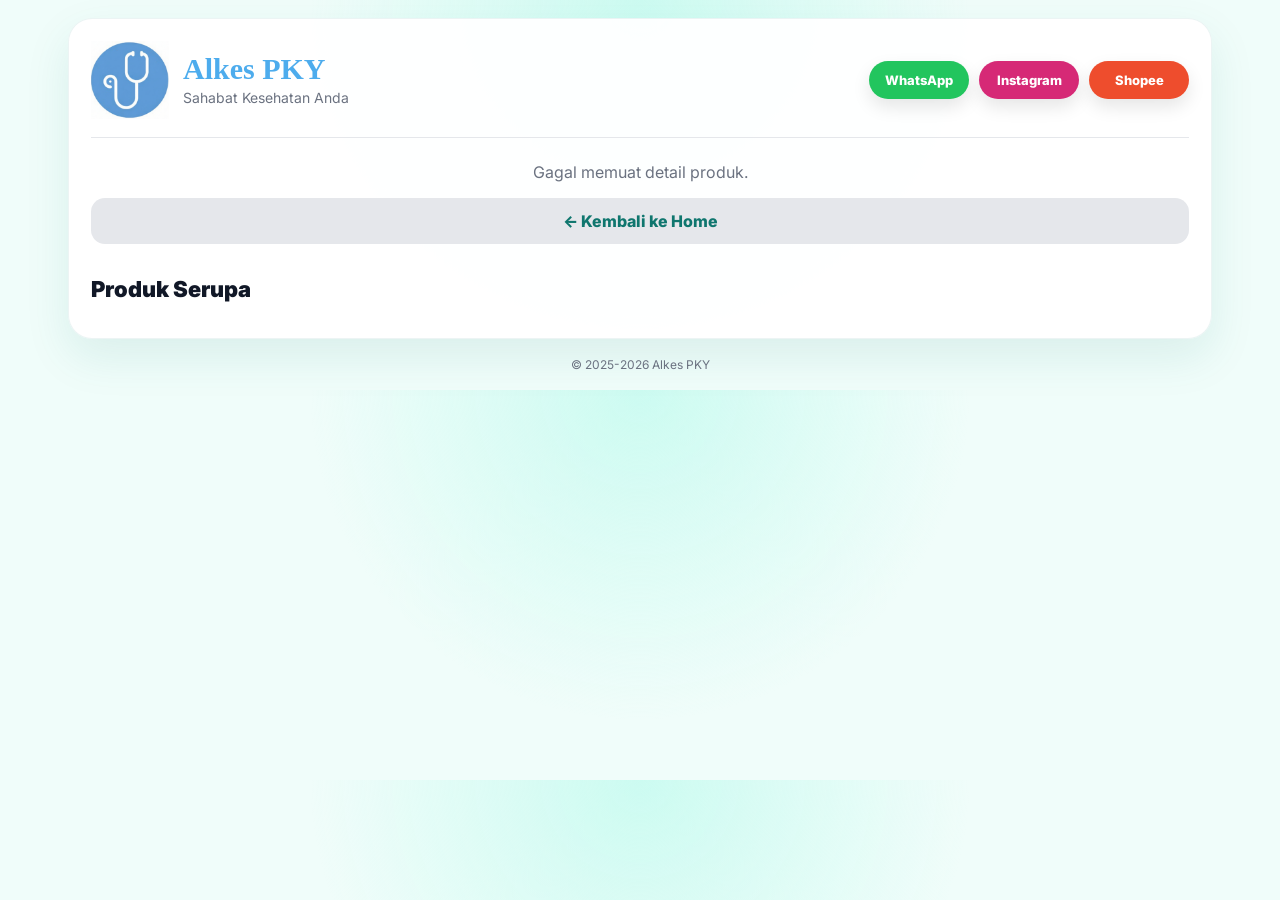
==== commit f5f77add: "Update detail.html" ====
--- a/detail.html
+++ b/detail.html
@@ -45,7 +45,7 @@
 
   </div>
 
-  <footer>© 2025 Alkes PKY</footer>
+  <footer>© 2025-2026 Alkes PKY</footer>
 </div>
 
 <script src="Asset/detail.js" defer></script>
--- a/Asset/detail.css
+++ b/Asset/detail.css
@@ -0,0 +1,384 @@
+
+:root{
+  --primary:#0f766e;
+  --primary-dark:#115e59;
+  --wa:#22c55e;
+  --ig:#d62976;
+  --shop:#ee4d2d;
+  --bg:#f0fdfa;
+  --card:#ffffff;
+  --text:#111827;
+  --muted:#6b7280;
+  --line:#e5e7eb;
+}
+
+@font-face{
+  font-family:'Archicoco';
+  src:url('./Archicoco.otf') format('truetype');
+}
+
+*{
+  box-sizing:border-box;
+  font-family:Inter,sans-serif;
+}
+
+body{
+  margin:0;
+  background:
+    radial-gradient(circle at top, #ccfbf1 0, transparent 330px),
+    var(--bg);
+  color:var(--text);
+}
+
+.container{
+  width:100%;
+  max-width:1180px;
+  margin:0 auto;
+  padding:18px;
+}
+
+.card{
+  background:rgba(255,255,255,.94);
+  border:1px solid rgba(15,118,110,.08);
+  border-radius:24px;
+  padding:22px;
+  box-shadow:0 18px 45px rgba(15,118,110,.10);
+}
+
+.header{
+  display:flex;
+  align-items:center;
+  justify-content:space-between;
+  gap:18px;
+  flex-wrap:wrap;
+  padding-bottom:18px;
+  border-bottom:1px solid var(--line);
+}
+
+.brand{
+  display:flex;
+  align-items:center;
+  gap:14px;
+}
+
+.logo{
+  width:78px;
+  height:78px;
+  object-fit:contain;
+}
+
+.brand h1{
+  margin:0;
+  font-family:'Archicoco';
+  color:#4daced;
+  font-size:30px;
+  line-height:1;
+}
+
+.motto{
+  margin-top:5px;
+  font-size:14px;
+  color:var(--muted);
+}
+
+.social-links{
+  display:flex;
+  gap:10px;
+  flex-wrap:wrap;
+}
+
+.social-btn{
+  min-width:100px;
+  padding:11px 14px;
+  border-radius:999px;
+  color:#fff;
+  text-decoration:none;
+  font-size:13px;
+  font-weight:800;
+  text-align:center;
+  box-shadow:0 8px 18px rgba(0,0,0,.10);
+}
+
+.social-wa{background:var(--wa);}
+.ig{background:var(--ig);}
+.shop{background:var(--shop);}
+
+.detail-layout{
+  display:grid;
+  grid-template-columns:1fr 1.1fr;
+  gap:26px;
+  margin-top:24px;
+  align-items:start;
+}
+
+.product-img{
+  width:100%;
+  aspect-ratio:1/1;
+  object-fit:cover;
+  border-radius:22px;
+  background:#f3f4f6;
+  box-shadow:0 10px 24px rgba(0,0,0,.08);
+}
+
+.detail-info h2{
+  margin:0;
+  font-size:30px;
+  line-height:1.25;
+}
+
+.price{
+  font-size:24px;
+  color:var(--primary);
+  font-weight:900;
+  margin-top:10px;
+}
+
+.status{
+  display:inline-block;
+  margin-top:12px;
+  padding:8px 12px;
+  border-radius:999px;
+  font-size:13px;
+  font-weight:800;
+}
+
+.tersedia{
+  background:#dcfce7;
+  color:#166534;
+}
+
+.habis{
+  background:#fee2e2;
+  color:#991b1b;
+}
+
+.desc{
+  font-size:15px;
+  color:#374151;
+  margin-top:16px;
+  line-height:1.65;
+  white-space:pre-line;
+}
+
+.btn{
+  display:block;
+  margin-top:10px;
+  padding:13px;
+  border-radius:14px;
+  text-align:center;
+  font-weight:800;
+  text-decoration:none;
+}
+
+.wa{
+  background:var(--wa);
+  color:#fff;
+}
+
+.home{
+  background:#e5e7eb;
+  color:#0f766e;
+}
+
+.share-title{
+  margin-top:22px;
+  font-size:14px;
+  font-weight:800;
+}
+
+.share-buttons{
+  display:grid;
+  grid-template-columns:repeat(3,1fr);
+  gap:10px;
+  margin-top:10px;
+}
+
+.share-btn{
+  padding:11px 8px;
+  border-radius:14px;
+  color:#fff;
+  font-size:12px;
+  font-weight:800;
+  text-align:center;
+  text-decoration:none;
+  cursor:pointer;
+  border:none;
+}
+
+.share-wa{background:#22c55e;}
+.share-fb{background:#1877f2;}
+.share-ig{background:#d62976;}
+
+.section-title{
+  margin:32px 0 14px;
+  font-size:22px;
+  font-weight:900;
+}
+
+.products{
+  display:grid;
+  grid-template-columns:repeat(5,1fr);
+  gap:16px;
+}
+
+.product{
+  background:#fff;
+  border:1px solid rgba(0,0,0,.06);
+  border-radius:18px;
+  padding:12px;
+  box-shadow:0 8px 22px rgba(0,0,0,.06);
+  display:flex;
+  flex-direction:column;
+}
+
+.product img{
+  width:100%;
+  aspect-ratio:1/1;
+  object-fit:cover;
+  border-radius:14px;
+  background:#f3f4f6;
+}
+
+.product .name{
+  font-size:14px;
+  font-weight:800;
+  margin-top:10px;
+  line-height:1.35;
+}
+
+.product .price{
+  font-size:15px;
+  color:var(--primary);
+  font-weight:900;
+  margin-top:5px;
+}
+
+.ask{
+  display:block;
+  margin-top:auto;
+  padding:10px;
+  background:var(--primary);
+  color:#fff;
+  border-radius:12px;
+  text-align:center;
+  font-size:12px;
+  font-weight:800;
+  text-decoration:none;
+}
+
+footer{
+  text-align:center;
+  font-size:12px;
+  margin-top:18px;
+  color:#6b7280;
+}
+
+@media(max-width:900px){
+  .container{
+    max-width:760px;
+  }
+
+  .header{
+    justify-content:center;
+    text-align:center;
+  }
+
+  .brand{
+    justify-content:center;
+  }
+
+  .social-links{
+    justify-content:center;
+    width:100%;
+  }
+
+  .detail-layout{
+    grid-template-columns:1fr;
+  }
+
+  .products{
+    grid-template-columns:repeat(3,1fr);
+  }
+}
+
+@media(max-width:600px){
+  .container{
+    padding:12px;
+  }
+
+  .card{
+    border-radius:20px;
+    padding:16px;
+  }
+
+  .header{
+    display:block;
+    text-align:center;
+  }
+
+  .brand{
+    display:block;
+  }
+
+  .logo{
+    width:105px;
+    height:auto;
+    margin-bottom:8px;
+  }
+
+  .brand h1{
+    font-size:25px;
+  }
+
+  .social-links{
+    display:grid;
+    grid-template-columns:repeat(3,1fr);
+    gap:8px;
+    margin-top:16px;
+  }
+
+  .social-btn{
+    min-width:0;
+    padding:11px 6px;
+    font-size:12px;
+  }
+
+  .detail-info h2{
+    font-size:22px;
+  }
+
+  .price{
+    font-size:20px;
+  }
+
+  .desc{
+    font-size:14px;
+  }
+
+  .share-buttons{
+    grid-template-columns:repeat(3,1fr);
+  }
+
+  .products{
+    grid-template-columns:repeat(2,1fr);
+    gap:12px;
+  }
+
+  .product{
+    padding:10px;
+  }
+
+  .product .name{
+    font-size:13px;
+  }
+}
+
+@media(max-width:360px){
+  .products{
+    grid-template-columns:1fr;
+  }
+
+  .share-buttons{
+    grid-template-columns:1fr;
+  }
+}
